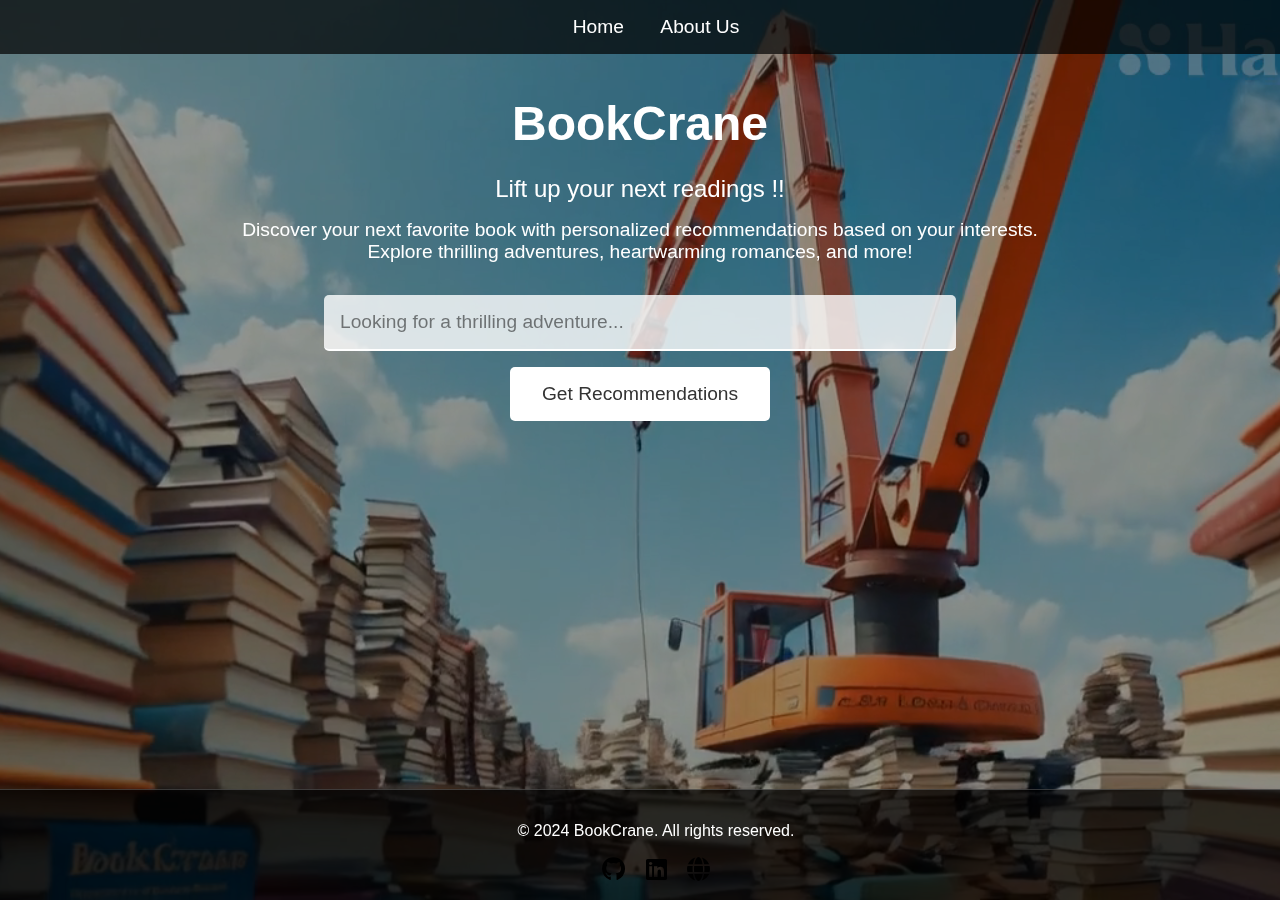
==== index.html @ 923cc179 "Added Webpages" ====
<!DOCTYPE html>
<html lang="en">
<head>
    <meta charset="UTF-8">
    <meta name="viewport" content="width=device-width, initial-scale=1.0">
    <title>BookCrane</title>
    <link rel="stylesheet" href="styles.css">
    <link rel="stylesheet" href="https://cdnjs.cloudflare.com/ajax/libs/font-awesome/5.15.4/css/all.min.css">
</head>
<body>
    <nav class="navbar">
        <a href="index.html" class="nav-link">Home</a>
        <a href="about.html" class="nav-link">About Us</a>
    </nav>
    <div class="background">
        <video autoplay muted loop class="background-video">
            <source src="book_crane.mp4" type="video/mp4">
            Your browser does not support the video tag.
        </video>
        <div class="overlay"></div>
        <div class="container">
            <h1 class="site-title">BookCrane</h1>
            <p class="tagline">Lift up your next readings !!</p>
            <p class="description">Discover your next favorite book with personalized recommendations based on your interests. Explore thrilling adventures, heartwarming romances, and more!</p>
            <div class="prompt-container">
                <input 
                    type="text" 
                    id="prompt" 
                    class="prompt-input cursor-blink" 
                    placeholder="Looking for a thrilling adventure..."
                >
                <button id="submit-btn" class="submit-btn">Get Recommendations</button>
            </div>
            <div id="recommendations" class="recommendations"></div>
            <div id="book-detail" class="book-detail"></div>
            <button id="clear-btn" class="clear-btn">Clear Recommendations</button>
        </div>
    </div>

	    <footer class="footer">
        <p>&copy; 2024 BookCrane. All rights reserved.</p>
        <div class="social-icons">
            <a href="https://github.com/yourprofile" target="_blank" title="GitHub"><i class="fab fa-github"></i></a>
            <a href="https://www.linkedin.com/in/yourprofile/" target="_blank" title="LinkedIn"><i class="fab fa-linkedin"></i></a>
            <a href="https://yourwebsite.com" target="_blank" title="Website"><i class="fas fa-globe"></i></a>
        </div>
    </footer>

    <script src="script.js"></script>

</body>
</html>
---- styles.css ----
/* General styles for body and html */
body, html {
    margin: 0;
    padding: 0;
    height: 100%;
    overflow-x: hidden;
    font-family: Arial, sans-serif;
}

/* Navbar styling */
.navbar {
    position: fixed;
    top: 0;
    left: 0;
    width: 100%;
    background-color: rgba(0, 0, 0, 0.7);
    color: white;
    text-align: center;
    padding: 1rem;
    z-index: 1000;
}

.navbar .nav-link {
    color: white;
    text-decoration: none;
    margin: 0 1rem;
    font-size: 1.2rem;
}

.navbar .nav-link:hover {
    text-decoration: underline;
}

/* Container for the background video */
.background {
    position: relative;
    height: 100vh;
    width: 100%;
    overflow: auto; /* Added scroll functionality */
}

/* Styling for the background video */
.background-video {
    position: absolute;
    top: 0;
    left: 0;
    width: 100%;
    height: 100%;
    object-fit: cover;
    z-index: -1; /* Keeps the video behind other content */
}

/* Overlay for darkening the video background */
.overlay {
    position: absolute;
    top: 0;
    left: 0;
    width: 100%;
    height: 100%;
    background: rgba(0, 0, 0, 0.4);
}

/* Container for central content */
.container {
    position: relative;
    z-index: 1;
    text-align: center;
    color: white;
    width: 90%;
    max-width: 1200px;
    margin: 0 auto;
    padding-top: 4rem; /* Space for the fixed navbar */
}

/* Site title styling */
.site-title {
    font-size: 3rem;
    margin-bottom: 0.5rem;
}

/* Tagline styling */
.tagline {
    font-size: 1.5rem;
    margin-bottom: 1rem;
}

/* Description styling */
.description {
    font-size: 1.2rem;
    margin-bottom: 2rem;
    max-width: 800px;
    margin: 0 auto 2rem;
}

/* Container for the prompt input and button */
.prompt-container {
    display: flex;
    flex-direction: column;
    align-items: center;
    gap: 1rem;
    margin-bottom: 2rem;
}

/* Styling for the prompt input field */
.prompt-input {
    width: 100%;
    max-width: 600px;
    padding: 1rem;
    font-size: 1.2rem;
    border: none;
    border-radius: 5px;
    outline: none;
    background-color: rgba(255, 255, 255, 0.8);
    color: black;
    border-bottom: 2px solid white;
    position: relative;
    z-index: 1; /* Ensure input is above overlay */
}

/* Placeholder styling for typing animation */
.prompt-input::placeholder {
    color: rgba(0, 0, 0, 0.5);
}

/* Cursor blinking effect for typing animation */
.prompt-input.cursor-blink::after {
    content: '|';
    position: absolute;
    right: 10px;
    top: 50%;
    transform: translateY(-50%);
    animation: blink-caret 0.7s step-end infinite;
}

/* Keyframes for blinking cursor effect */
@keyframes blink-caret {
    from, to {
        opacity: 0;
    }
    50% {
        opacity: 1;
    }
}

/* Styling for the recommendation button */
.submit-btn {
    padding: 1rem 2rem;
    font-size: 1.2rem;
    border: none;
    border-radius: 5px;
    background-color: #fff;
    color: #333;
    cursor: pointer;
    transition: background-color 0.3s ease;
}

/* Button hover effect */
.submit-btn:hover {
    background-color: #ddd;
}

/* Container for book recommendations */
.recommendations {
    display: flex;
    flex-wrap: wrap;
    justify-content: center;
    gap: 1rem;
    margin-bottom: 2rem;
}

/* Styling for individual book cards */
.book-card {
    background: white;
    color: black;
    border-radius: 5px;
    padding: 1rem;
    width: 100%;
    max-width: 300px;
    border: 1px solid #ddd; /* Added border */
    box-shadow: 0 2px 4px rgba(0, 0, 0, 0.1); /* Optional shadow for better separation */
    cursor: pointer;
    transition: transform 0.3s ease;
}

/* Hover effect for book cards */
.book-card:hover {
    transform: scale(1.05);
}

/* Styling for book card images */
.book-card img {
    max-width: 100%;
    height: auto;
}

/* Container for book detail view */
.book-detail {
    display: none;
    position: fixed;
    top: 10%;
    left: 50%;
    transform: translateX(-50%);
    background: white;
    color: black;
    padding: 2rem;
    border-radius: 10px;
    box-shadow: 0 0 10px rgba(0, 0, 0, 0.2);
    max-width: 80%;
    z-index: 1000;
}

/* Styling for book detail images */
.book-detail img {
    float: left;
    margin-right: 1rem;
    max-width: 200px;
}

/* Content styling inside book detail */
.book-detail .detail-content {
    overflow: hidden;
}

/* Close button for book detail view */
.book-detail .close-btn {
    cursor: pointer;
    color: red;
    font-size: 1.5rem;
    float: right;
}

/* Styling for the purchase button */
.purchase-btn {
    padding: 0.5rem 1rem;
    font-size: 1rem;
    border: none;
    border-radius: 5px;
    background-color: #007bff;
    color: white;
    cursor: pointer;
    transition: background-color 0.3s ease;
}

/* Hover effect for purchase button */
.purchase-btn:hover {
    background-color: #0056b3;
}

/* Clear recommendations button styling */
.clear-btn {
    display: none; /* Initially hidden */
    position: fixed;
    bottom: 1rem;
    right: 1rem;
    padding: 0.5rem 1rem;
    font-size: 1rem;
    border: none;
    border-radius: 5px;
    background-color: #ff0000;
    color: white;
    cursor: pointer;
    transition: background-color 0.3s ease;
}

/* Hover effect for clear button */
.clear-btn:hover {
    background-color: #cc0000;
}

/* Show clear button if recommendations are visible */
.recommendations:empty + #clear-btn {
    display: none;
}

/* About page content */
.about-content {
   
    justify-content: center;
    align-items: center;
    padding: 2rem;
    max-width: 1200px;
    margin: 0 auto;
    background: white;
}

/* About image styling */
.about-content {
    display: flex;
    justify-content: center;
    align-items: center;
    padding: 2rem;
    max-width: 1200px;
    margin: 0 auto;
    background: white;
    border-radius: 10px;
    box-shadow: 0 4px 8px rgba(0, 0, 0, 0.2);
}

/* About image styling */
.about-image img {
    max-width: 300px;
    height: auto;
    border-radius: 5px;
}

/* About details styling */
.about-details {
    margin-left: 2rem;
    max-width: 600px;
    text-align: left;
    color: black; /* Set text color to black */
}

/* Title and details styling */
.about-details h2 {
    font-size: 2rem;
    margin-bottom: 0.5rem;
    color: black; /* Set title color to black */
}

/* Horizontal line after title */
.divider {
    border: 0;
    border-top: 2px solid #ddd;
    margin: 1rem 0;
}

/* Paragraph styling */
.about-details p {
    font-size: 1.1rem;
    margin: 0.5rem 0;
    color: black; /* Set paragraph color to black */
}

/* Social icons styling */
.social-icons {
    margin-top: 1rem;
}

.social-icons a {
    color: black; /* Set social icons color to black */
    text-decoration: none;
    margin: 0 0.5rem;
    font-size: 1.5rem;
}

.social-icons a:hover {
    color: #555; /* Slightly lighter color on hover */
}

/* Footer styling */
.footer {
    position: fixed;
    bottom: 0;
    left: 0;
    width: 100%;
    background-color: rgba(0, 0, 0, 0.7);
    color: white;
    text-align: center;
    padding: 1rem;
    border-top: 1px solid rgba(255, 255, 255, 0.2); /* Subtle border at the top */
}
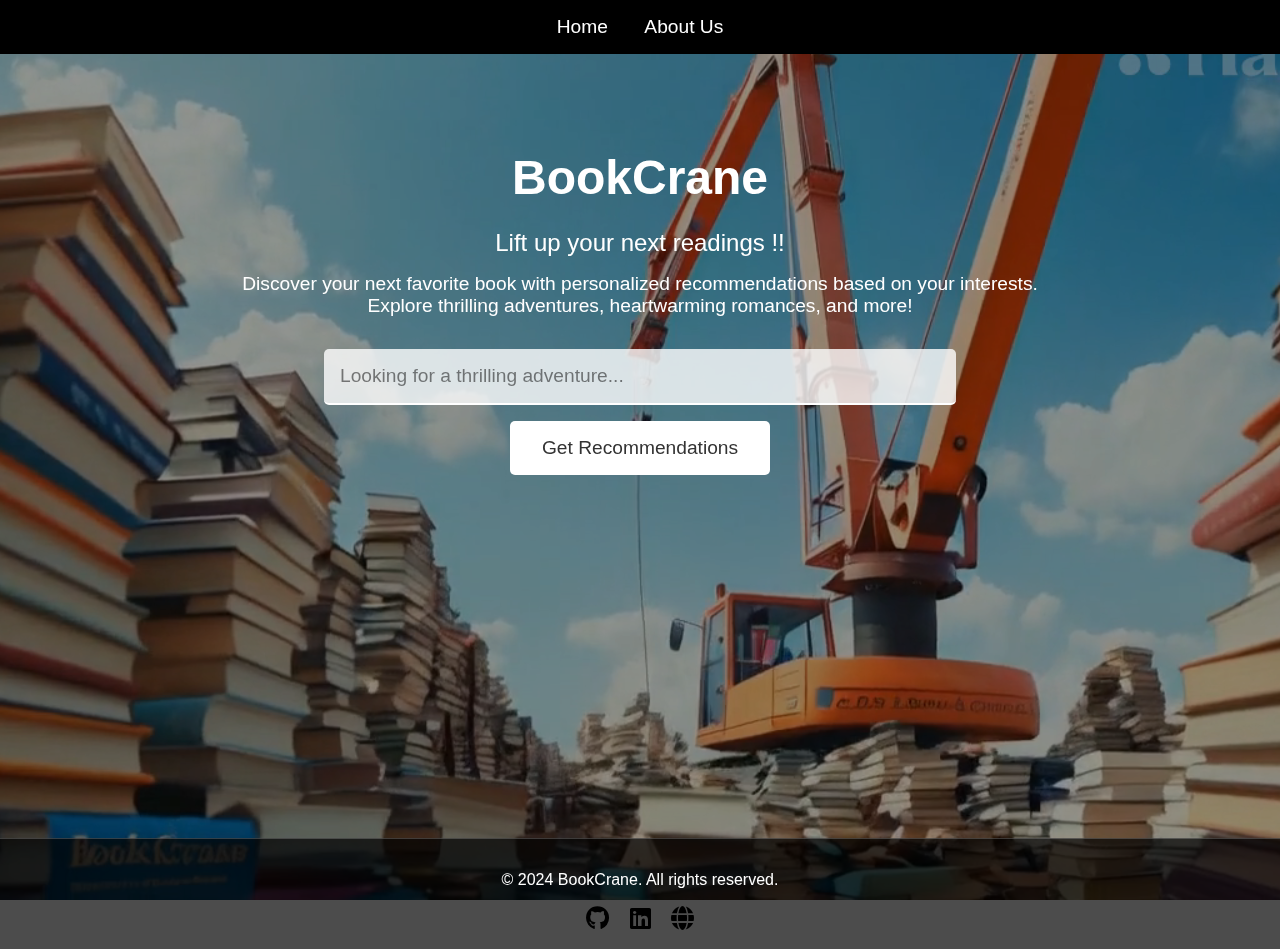
==== commit cd79772f: "Dynamic Book Recommendations" ====
--- a/index.html
+++ b/index.html
@@ -18,23 +18,25 @@
             Your browser does not support the video tag.
         </video>
         <div class="overlay"></div>
-        <div class="container">
-            <h1 class="site-title">BookCrane</h1>
-            <p class="tagline">Lift up your next readings !!</p>
-            <p class="description">Discover your next favorite book with personalized recommendations based on your interests. Explore thrilling adventures, heartwarming romances, and more!</p>
-            <div class="prompt-container">
-                <input 
-                    type="text" 
-                    id="prompt" 
-                    class="prompt-input cursor-blink" 
+
+    </div>
+
+    <div class="container">
+        <h1 class="site-title">BookCrane</h1>
+        <p class="tagline">Lift up your next readings !!</p>
+        <p class="description">Discover your next favorite book with personalized recommendations based on your interests. Explore thrilling adventures, heartwarming romances, and more!</p>
+        <div class="prompt-container">
+            <input
+                    type="text"
+                    id="prompt"
+                    class="prompt-input cursor-blink"
                     placeholder="Looking for a thrilling adventure..."
-                >
-                <button id="submit-btn" class="submit-btn">Get Recommendations</button>
-            </div>
-            <div id="recommendations" class="recommendations"></div>
-            <div id="book-detail" class="book-detail"></div>
-            <button id="clear-btn" class="clear-btn">Clear Recommendations</button>
+            >
+            <button id="submit-btn" class="submit-btn">Get Recommendations</button>
         </div>
+        <div id="recommendations" class="recommendations"></div>
+        <div id="book-detail" class="book-detail"></div>
+        <button id="clear-btn" class="clear-btn">Clear Recommendations</button>
     </div>
 
 	    <footer class="footer">
--- a/styles.css
+++ b/styles.css
@@ -2,18 +2,12 @@
 body, html {
     margin: 0;
     padding: 0;
-    height: 100%;
-    overflow-x: hidden;
     font-family: Arial, sans-serif;
 }
 
 /* Navbar styling */
 .navbar {
-    position: fixed;
-    top: 0;
-    left: 0;
-    width: 100%;
-    background-color: rgba(0, 0, 0, 0.7);
+    background-color: black;
     color: white;
     text-align: center;
     padding: 1rem;
@@ -33,10 +27,13 @@
 
 /* Container for the background video */
 .background {
-    position: relative;
-    height: 100vh;
+    position: fixed;
+    top:0;
+    left:0;
+    height: 100%;
     width: 100%;
     overflow: auto; /* Added scroll functionality */
+    z-index:-1;
 }
 
 /* Styling for the background video */
@@ -70,6 +67,7 @@
     max-width: 1200px;
     margin: 0 auto;
     padding-top: 4rem; /* Space for the fixed navbar */
+    min-height:80vh;
 }
 
 /* Site title styling */
@@ -350,10 +348,6 @@
 
 /* Footer styling */
 .footer {
-    position: fixed;
-    bottom: 0;
-    left: 0;
-    width: 100%;
     background-color: rgba(0, 0, 0, 0.7);
     color: white;
     text-align: center;
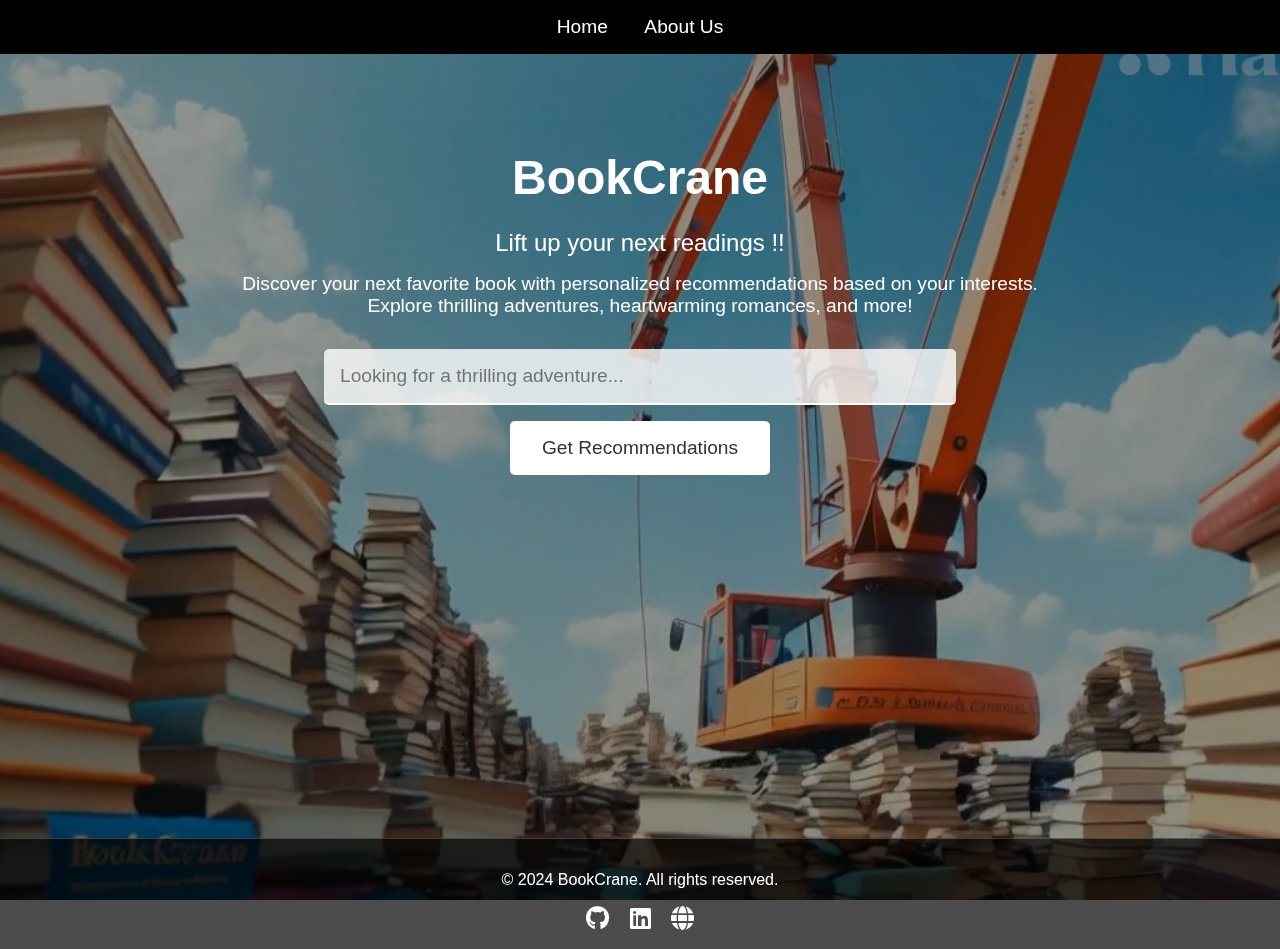
==== commit 7a8db187: "Added Validation and loader" ====
--- a/index.html
+++ b/index.html
@@ -8,47 +8,50 @@
     <link rel="stylesheet" href="https://cdnjs.cloudflare.com/ajax/libs/font-awesome/5.15.4/css/all.min.css">
 </head>
 <body>
-    <nav class="navbar">
-        <a href="index.html" class="nav-link">Home</a>
-        <a href="about.html" class="nav-link">About Us</a>
-    </nav>
-    <div class="background">
-        <video autoplay muted loop class="background-video">
-            <source src="book_crane.mp4" type="video/mp4">
-            Your browser does not support the video tag.
-        </video>
-        <div class="overlay"></div>
+<nav class="navbar">
+    <a href="index.html" class="nav-link">Home</a>
+    <a href="about.html" class="nav-link">About Us</a>
+</nav>
+<div class="background">
+    <video autoplay muted loop class="background-video">
+        <source src="book_crane.mp4" type="video/mp4">
+        Your browser does not support the video tag.
+    </video>
+    <div class="overlay"></div>
 
+</div>
+
+<div class="container">
+    <h1 class="site-title">BookCrane</h1>
+    <p class="tagline">Lift up your next readings !!</p>
+    <p class="description">Discover your next favorite book with personalized recommendations based on your interests.
+        Explore thrilling adventures, heartwarming romances, and more!</p>
+    <div class="prompt-container">
+        <input
+                type="text"
+                id="prompt"
+                class="prompt-input cursor-blink"
+                placeholder="Looking for a thrilling adventure..."
+        >
+        <button id="submit-btn" class="submit-btn">Get Recommendations</button>
+        <div id="loader" class="loader" style="display: none;"></div>
+        <span id="error-message" class="error-message" style="color: red; display: none;">Please enter a prompt.</span>
     </div>
+    <div id="recommendations" class="recommendations"></div>
+    <div id="book-detail" class="book-detail"></div>
+    <button id="clear-btn" class="clear-btn">Clear Recommendations</button>
+</div>
 
-    <div class="container">
-        <h1 class="site-title">BookCrane</h1>
-        <p class="tagline">Lift up your next readings !!</p>
-        <p class="description">Discover your next favorite book with personalized recommendations based on your interests. Explore thrilling adventures, heartwarming romances, and more!</p>
-        <div class="prompt-container">
-            <input
-                    type="text"
-                    id="prompt"
-                    class="prompt-input cursor-blink"
-                    placeholder="Looking for a thrilling adventure..."
-            >
-            <button id="submit-btn" class="submit-btn">Get Recommendations</button>
-        </div>
-        <div id="recommendations" class="recommendations"></div>
-        <div id="book-detail" class="book-detail"></div>
-        <button id="clear-btn" class="clear-btn">Clear Recommendations</button>
+<footer class="footer">
+    <p>&copy; 2024 BookCrane. All rights reserved.</p>
+    <div class="social-icons">
+        <a href="https://github.com/dharmikm9" target="_blank" title="GitHub"><i class="fab fa-github"></i></a>
+        <a href="https://www.linkedin.com/in/dharmikm9" target="_blank" title="LinkedIn"><i class="fab fa-linkedin"></i></a>
+        <a href="https://dharmik.streamlit.app/" target="_blank" title="Website"><i class="fas fa-globe"></i></a>
     </div>
+</footer>
 
-	    <footer class="footer">
-        <p>&copy; 2024 BookCrane. All rights reserved.</p>
-        <div class="social-icons">
-            <a href="https://github.com/yourprofile" target="_blank" title="GitHub"><i class="fab fa-github"></i></a>
-            <a href="https://www.linkedin.com/in/yourprofile/" target="_blank" title="LinkedIn"><i class="fab fa-linkedin"></i></a>
-            <a href="https://yourwebsite.com" target="_blank" title="Website"><i class="fas fa-globe"></i></a>
-        </div>
-    </footer>
-
-    <script src="script.js"></script>
+<script src="script.js"></script>
 
 </body>
 </html>
--- a/styles.css
+++ b/styles.css
@@ -155,6 +155,31 @@
 /* Button hover effect */
 .submit-btn:hover {
     background-color: #ddd;
+}
+
+.error-message {
+    color: red;
+    font-size: 16px;
+    margin-top: 5px;
+    display: none;
+}
+
+.loader {
+  display: inline-block;
+  width: 50px;
+  height: 50px;
+  border: 3px solid rgba(255,255,255,.3);
+  border-radius: 50%;
+  border-top-color: #fff;
+  animation: spin 1s ease-in-out infinite;
+  -webkit-animation: spin 1s ease-in-out infinite;
+}
+
+@keyframes spin {
+  to { -webkit-transform: rotate(360deg); }
+}
+@-webkit-keyframes spin {
+  to { -webkit-transform: rotate(360deg); }
 }
 
 /* Container for book recommendations */
@@ -336,7 +361,7 @@
 }
 
 .social-icons a {
-    color: black; /* Set social icons color to black */
+    color: white; /* Set social icons color to black */
     text-decoration: none;
     margin: 0 0.5rem;
     font-size: 1.5rem;
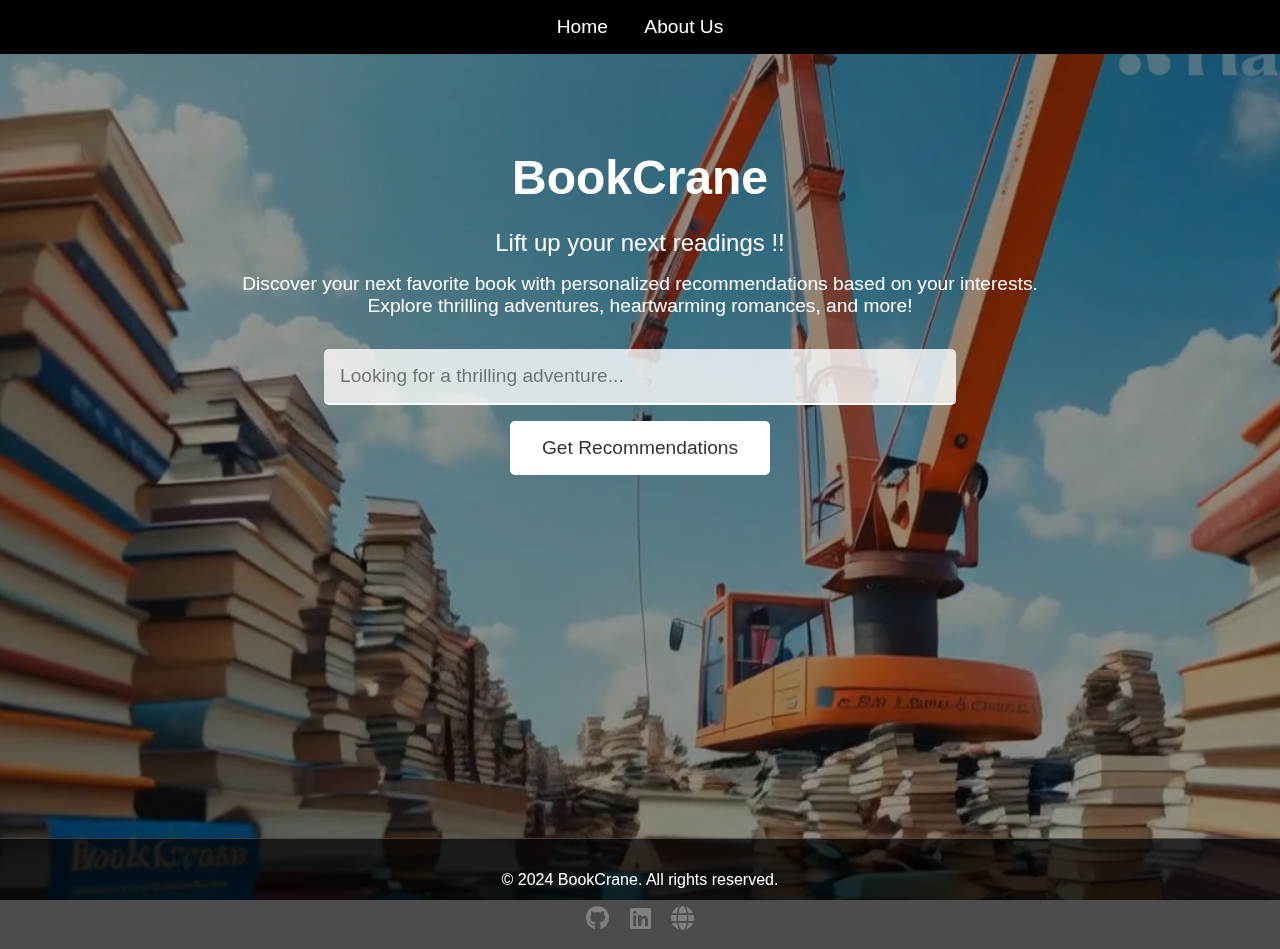
==== commit cdcbb5ba: "Update index.html - add Google Analytics" ====
--- a/index.html
+++ b/index.html
@@ -1,6 +1,15 @@
 <!DOCTYPE html>
 <html lang="en">
 <head>
+    <!-- Google tag (gtag.js) -->
+    <script async src="https://www.googletagmanager.com/gtag/js?id=G-B7TV4EG8KQ"></script>
+    <script>
+      window.dataLayer = window.dataLayer || [];
+      function gtag(){dataLayer.push(arguments);}
+      gtag('js', new Date());
+    
+      gtag('config', 'G-B7TV4EG8KQ');
+    </script>
     <meta charset="UTF-8">
     <meta name="viewport" content="width=device-width, initial-scale=1.0">
     <title>BookCrane</title>
--- a/styles.css
+++ b/styles.css
@@ -61,7 +61,6 @@
 .container {
     position: relative;
     z-index: 1;
-    text-align: center;
     color: white;
     width: 90%;
     max-width: 1200px;
@@ -74,12 +73,14 @@
 .site-title {
     font-size: 3rem;
     margin-bottom: 0.5rem;
+    text-align: center;
 }
 
 /* Tagline styling */
 .tagline {
     font-size: 1.5rem;
     margin-bottom: 1rem;
+    text-align: center;
 }
 
 /* Description styling */
@@ -88,6 +89,7 @@
     margin-bottom: 2rem;
     max-width: 800px;
     margin: 0 auto 2rem;
+    text-align: center;
 }
 
 /* Container for the prompt input and button */
@@ -162,6 +164,7 @@
     font-size: 16px;
     margin-top: 5px;
     display: none;
+    background-color: #fec5b9;
 }
 
 .loader {
@@ -222,6 +225,8 @@
     position: fixed;
     top: 10%;
     left: 50%;
+    height: 70%;
+    width: 80%;
     transform: translateX(-50%);
     background: white;
     color: black;
@@ -230,18 +235,42 @@
     box-shadow: 0 0 10px rgba(0, 0, 0, 0.2);
     max-width: 80%;
     z-index: 1000;
+    overflow:auto;
+}
+
+.display-card {
+    display:flex;
+    flex-direction: column;
+}
+
+@media only screen and (min-width: 768px) {
+    .display-card {
+        flex-direction: row;
+    }
+
 }
 
 /* Styling for book detail images */
 .book-detail img {
-    float: left;
-    margin-right: 1rem;
-    max-width: 200px;
+    margin: 0 auto;
+    max-width: 280px;
+    flex:1;
+
 }
 
 /* Content styling inside book detail */
 .book-detail .detail-content {
-    overflow: hidden;
+    margin-left: 16px;
+}
+
+.detail-content h2 {
+    font-size:1.1em;
+}
+
+@media only screen and (min-width: 768px) {
+.detail-content h2 {
+    font-size:1.5em;
+}
 }
 
 /* Close button for book detail view */
@@ -254,6 +283,7 @@
 
 /* Styling for the purchase button */
 .purchase-btn {
+    margin-top: 1rem;
     padding: 0.5rem 1rem;
     font-size: 1rem;
     border: none;
@@ -309,6 +339,7 @@
 /* About image styling */
 .about-content {
     display: flex;
+    flex-direction: column;
     justify-content: center;
     align-items: center;
     padding: 2rem;
@@ -319,6 +350,12 @@
     box-shadow: 0 4px 8px rgba(0, 0, 0, 0.2);
 }
 
+@media only screen and (min-width: 768px) {
+  .about-content {
+    flex-direction: row;
+  }
+}
+
 /* About image styling */
 .about-image img {
     max-width: 300px;
@@ -336,9 +373,16 @@
 
 /* Title and details styling */
 .about-details h2 {
-    font-size: 2rem;
+    font-size: 1.4rem;
     margin-bottom: 0.5rem;
     color: black; /* Set title color to black */
+}
+
+@media only screen and (min-width: 768px) {
+    .about-details h2 {
+        font-size: 2rem;
+    }
+}
 }
 
 /* Horizontal line after title */
@@ -360,8 +404,13 @@
     margin-top: 1rem;
 }
 
+.about-us-social-icons a {
+     color: black;
+}
+
 .social-icons a {
-    color: white; /* Set social icons color to black */
+    /* Set social icons color to black */
+    color: grey;
     text-decoration: none;
     margin: 0 0.5rem;
     font-size: 1.5rem;
@@ -378,4 +427,4 @@
     text-align: center;
     padding: 1rem;
     border-top: 1px solid rgba(255, 255, 255, 0.2); /* Subtle border at the top */
-}+}
